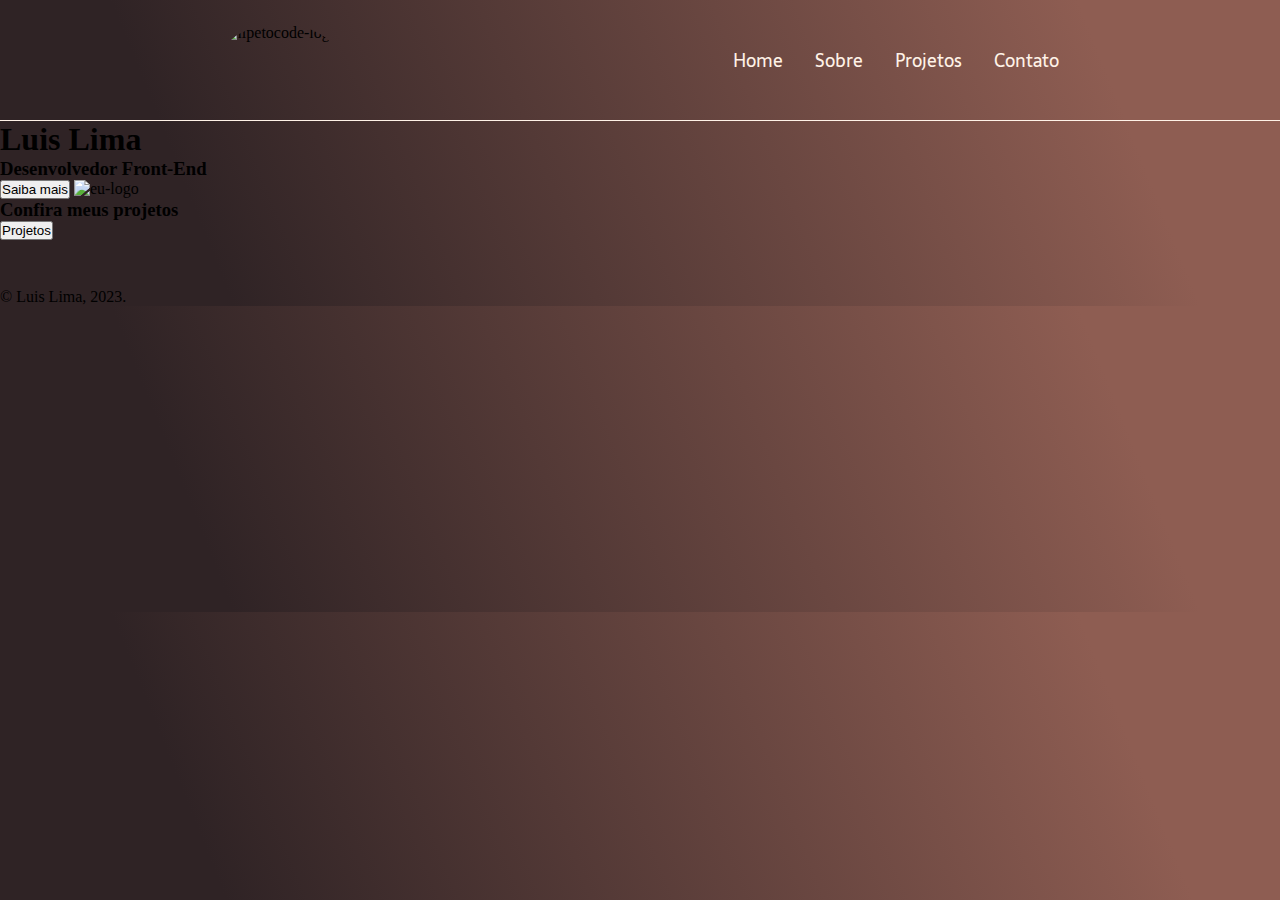
==== index.html @ 8acab184 "Atualização de código" ====
<!DOCTYPE html>
<html lang="pt-br">
  <head>
    <meta charset="UTF-8" />
    <meta http-equiv="X-UA-Compatible" content="IE=edge" />
    <meta name="viewport" content="width=device-width, initial-scale=1.0" />
    <link rel="stylesheet" type="text/css" href="style.css" />
    <title>lipeTo Code - Portfólio</title>
  </head>

  <body>
    <header class="cabecalho">
      <img
        class="cabecalho-imagem"
        src="./img/logo.png"
        alt="lipetocode-logo"
      />
      <nav class="cabecalho-menu">
        <a class="cabecalho-menu-item">Home</a>
        <a class="cabecalho-menu-item">Sobre</a>
        <a class="cabecalho-menu-item">Projetos</a>
        <a class="cabecalho-menu-item">Contato</a>
      </nav>
    </header>
    <main class="conteudo">
      <section class="conteudo-principal">
        <div class="conteudo-principal-escrito">
          <h1 class="conteudo-principal-escrito-titulo">Luis Lima</h1>
          <h3 class="conteudo-principal-escrito-subtitulo">
            Desenvolvedor Front-End
          </h3>
          <button class="conteudo-principal-escrito-botao">Saiba mais</button>
          <img
            class="conteudo-principal-imagem"
            src="./img/eu-logo.svg"
            alt="eu-logo"
          />
        </div>
      </section>
      <section class="conteudo-secundario">
        <h3 class="conteudo-secundario-titulo">Confira meus projetos</h3>
        <button class="conteudo-secundario-botao">Projetos</button>
      </section>
    </main>
    <footer class="rodape">
      <p class="rodape-paragrafo">&copy; Luis Lima, 2023.</p>
    </footer>
  </body>
</html>
---- style.css ----
@import url("https://fonts.googleapis.com/css2?family=Righteous&display=swap");
@import url("https://fonts.googleapis.com/css2?family=Sarala:wght@400;700&display=swap");

* {
  margin: 0;
  padding: 0;
  box-sizing: border-box;
  text-decoration: none;
}

body {
  font-size: 100%;
  background: linear-gradient(68.15deg, #2f2325 16.62%, #8e5d52 85.61%);
}

.cabecalho {
  display: flex;
  flex-direction: row;
  align-items: center;
  justify-content: space-around;
  padding: 24px;
}

.cabecalho-imagem{
    height: 72px;
    border-radius: 100%;
}

.cabecalho-menu{
    display: flex;
    gap: 32px;
}

.cabecalho-menu-item{
    font-family: 'Sarala', sans-serif;
    font-weight: 400;
    color: #FFF2E7;
    font-size: 18px;
}

.conteudo{
    margin-bottom: 48px;
    border-top: 0.4px solid #FFF2E7;
}

.conteudo-principal{
    display: flex;
    flex-direction: row;
    align-items: center;
}

.conteudo-principal-imagem{
    width: 304px;
    height: 293px;

}

/*
font-family: 'Righteous', cursive;
font-family: 'Sarala', sans-serif;
*/
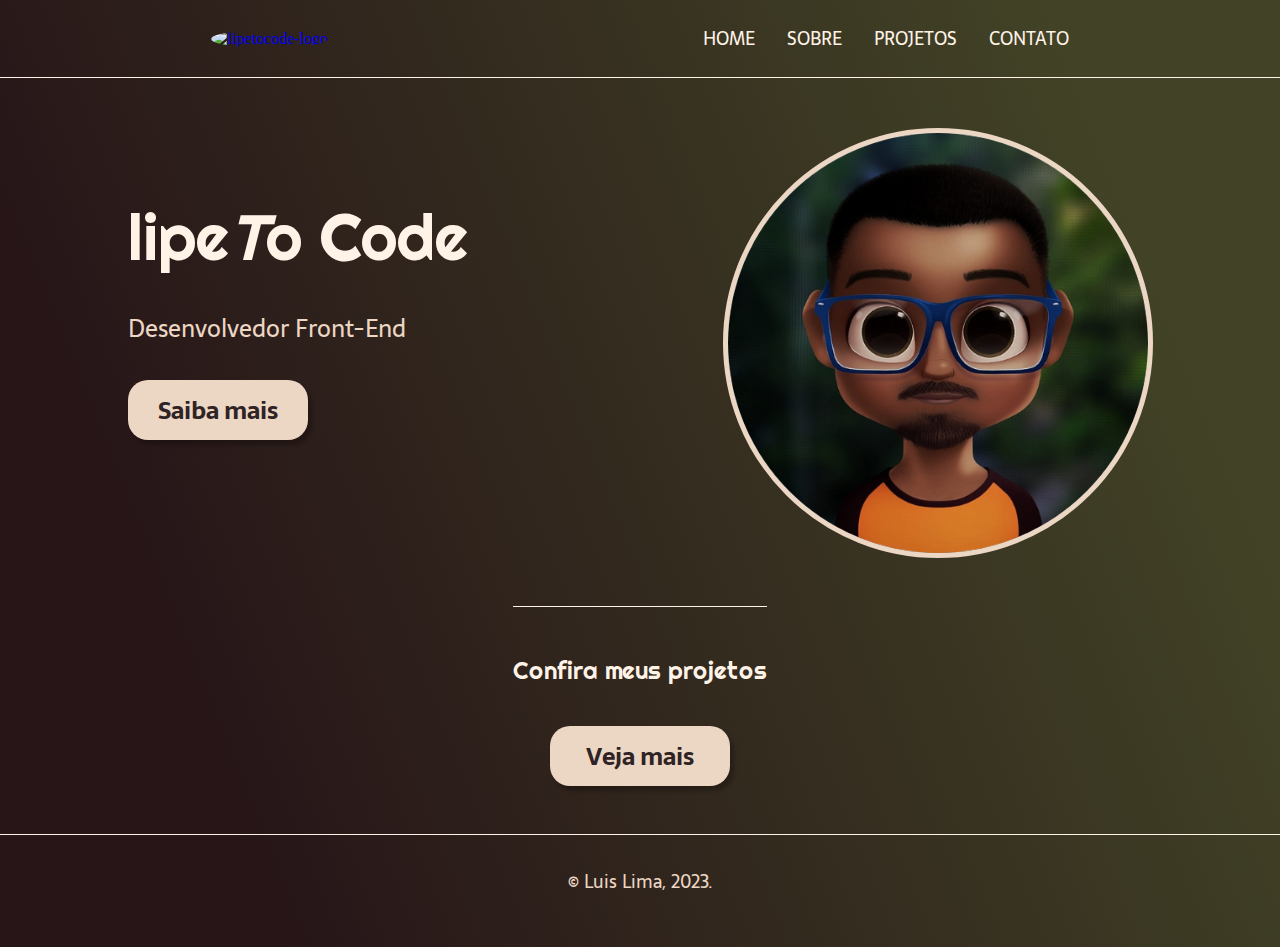
==== commit 914b8d7d: "Insserção de links nos botões da página e estilização no CSS." ====
--- a/index.html
+++ b/index.html
@@ -10,36 +10,37 @@
 
   <body>
     <header class="cabecalho">
-      <img
-        class="cabecalho-imagem"
-        src="./img/logo.png"
-        alt="lipetocode-logo"
-      />
+      <a href="index.html"
+        ><img
+          class="cabecalho-imagem"
+          src="./img/logo.png"
+          alt="lipetocode-logo"
+      /></a>
       <nav class="cabecalho-menu">
-        <a class="cabecalho-menu-item">Home</a>
-        <a class="cabecalho-menu-item">Sobre</a>
-        <a class="cabecalho-menu-item">Projetos</a>
-        <a class="cabecalho-menu-item">Contato</a>
+        <a class="cabecalho-menu-item" href="#">Home</a>
+        <a class="cabecalho-menu-item" href="about.html">Sobre</a>
+        <a class="cabecalho-menu-item" href="projects.html">Projetos</a>
+        <a class="cabecalho-menu-item" href="contato.html">Contato</a>
       </nav>
     </header>
     <main class="conteudo">
       <section class="conteudo-principal">
         <div class="conteudo-principal-escrito">
-          <h1 class="conteudo-principal-escrito-titulo">Luis Lima</h1>
+          <h1 class="conteudo-principal-escrito-titulo">lipe<em>T</em>o <strong>C</strong>ode</h1>
           <h3 class="conteudo-principal-escrito-subtitulo">
             Desenvolvedor Front-End
           </h3>
-          <button class="conteudo-principal-escrito-botao">Saiba mais</button>
-          <img
-            class="conteudo-principal-imagem"
-            src="./img/eu-logo.svg"
-            alt="eu-logo"
-          />
+          <button class="conteudo-principal-escrito-botao"><a href="about.html" class="conteudo-principal-escrito-botao-link">Saiba mais</a></button>
         </div>
+        <img
+          class="conteudo-principal-imagem"
+          src="./img/eu-logo.png"
+          alt="eu-logo"
+        />
       </section>
       <section class="conteudo-secundario">
         <h3 class="conteudo-secundario-titulo">Confira meus projetos</h3>
-        <button class="conteudo-secundario-botao">Projetos</button>
+        <button class="conteudo-secundario-escrito-botao"><a href="projects.html" class="conteudo-principal-escrito-botao-link">Veja mais</a></button>
       </section>
     </main>
     <footer class="rodape">
--- a/style.css
+++ b/style.css
@@ -10,7 +10,7 @@
 
 body {
   font-size: 100%;
-  background: linear-gradient(68.15deg, #2f2325 16.62%, #8e5d52 85.61%);
+  background: linear-gradient(68.15deg, #271518 16.62%, #414226 85.61%);
 }
 
 .cabecalho {
@@ -21,41 +21,214 @@
   padding: 24px;
 }
 
-.cabecalho-imagem{
-    height: 72px;
-    border-radius: 100%;
-}
-
-.cabecalho-menu{
-    display: flex;
-    gap: 32px;
-}
-
-.cabecalho-menu-item{
-    font-family: 'Sarala', sans-serif;
-    font-weight: 400;
-    color: #FFF2E7;
+.cabecalho-imagem {
+  height: 72px;
+  border-radius: 100%;
+}
+
+.cabecalho-menu {
+  display: flex;
+  gap: 32px;
+}
+
+.cabecalho-menu-item {
+  font-family: "Sarala", sans-serif;
+  font-weight: 400;
+  color: #fff2e7;
+  font-size: 18px;
+  text-transform: uppercase;
+}
+
+.conteudo {
+  margin-bottom: 48px;
+  border-top: 0.4px solid #fff2e7;
+}
+
+.conteudo-principal {
+  display: flex;
+  flex-direction: row;
+  align-items: center;
+  justify-content: space-around;
+}
+
+.conteudo-principal-escrito {
+  display: flex;
+  flex-direction: column;
+  gap: 32px;
+}
+
+.conteudo-principal-escrito-titulo {
+  font-family: "Righteous", cursive;
+  font-weight: 400;
+  font-size: 64px;
+  color: #fff2e7;
+}
+
+.conteudo-principal-escrito-subtitulo {
+  font-family: "Sarala", sans-serif;
+  font-weight: 400;
+  font-size: 24px;
+  color: #ecd6c4;
+}
+
+.conteudo-principal-escrito-botao {
+  background-color: #ecd6c4;
+  width: 180px;
+  height: 60px;
+  border: none;
+  box-shadow: 4px 5px 4px rgba(0, 0, 0, 0.25);
+  border-radius: 20px;
+  font-family: "Sarala", sans-serif;
+  font-weight: 800;
+  font-size: 24px;
+  color: #2f2325;
+}
+
+.conteudo-principal-escrito-botao-link{
+  text-align: center;
+  text-decoration: none;
+  color: inherit;
+}
+
+.conteudo-principal-escrito-botao:hover {
+  background-color: rgba(236, 214, 196, 0.53);
+}
+
+.conteudo-principal-imagem {
+  margin-top: 50px;
+  border: 5px solid #ecd6c4;
+  border-radius: 100%;
+  height: 430px;
+}
+
+.conteudo-secundario {
+  display: flex;
+  flex-direction: column;
+  align-items: center;
+  gap: 24px;
+  margin-top: 48px;
+}
+
+.conteudo-secundario-titulo {
+  border-top: 0.4px solid #fff2e7;
+  padding-top: 48px;
+  font-family: "Righteous", cursive;
+  font-weight: 400;
+  font-size: 24px;
+  color: #fff2e7;
+  margin-bottom: 16px;
+}
+
+.conteudo-secundario-paragrafo {
+  font-family: "Sarala", sans-serif;
+  font-weight: 300;
+  font-size: 18px;
+  color: #ecd6c4;
+}
+
+.conteudo-secundario-escrito-botao {
+  background-color: #ecd6c4;
+  width: 180px;
+  height: 60px;
+  border: none;
+  box-shadow: 4px 5px 4px rgba(0, 0, 0, 0.25);
+  border-radius: 20px;
+  font-family: "Sarala", sans-serif;
+  font-weight: 800;
+  font-size: 24px;
+  color: #2f2325;
+}
+
+.conteudo-secundario-escrito-botao:hover {
+  background-color: rgba(236, 214, 196, 0.53);
+}
+
+.rodape {
+  padding: 32px;
+  border-top: 0.4px solid #fff2e7;
+}
+
+.rodape-paragrafo {
+  height: 48px;
+  font-family: "Sarala", sans-serif;
+  text-align: center;
+  color: #ecd6c4;
+  font-size: 18px;
+}
+
+@media screen and (max-width: 900px) {
+  .cabecalho-imagem {
+    display: block;
+    margin: 0 auto;
+  }
+  .cabecalho-menu {
+    display: block;
+    margin: 0 auto;
+  }
+
+  .cabecalho-menu-item{
+    font-size: 13px;
+    margin: 0 7px;
+  }
+
+  .conteudo-principal {
+    display: block;
+    margin: 0 auto;
+  }
+
+  .conteudo-principal-escrito {
+    padding-top: 28px;
+    display: block;
+    margin: 0 auto;
+    text-align: center;
+  }
+
+  .conteudo-principal-escrito-subtitulo{
+    padding: 12px;
+  }
+
+  .conteudo-principal-escrito-botao{
+    width: 120px;
+    height: auto;
     font-size: 18px;
-}
-
-.conteudo{
-    margin-bottom: 48px;
-    border-top: 0.4px solid #FFF2E7;
-}
-
-.conteudo-principal{
-    display: flex;
-    flex-direction: row;
-    align-items: center;
-}
-
-.conteudo-principal-imagem{
-    width: 304px;
-    height: 293px;
-
-}
-
-/*
-font-family: 'Righteous', cursive;
-font-family: 'Sarala', sans-serif;
-*/
+  }
+
+  .conteudo-principal-imagem{
+    width: 70%;
+    height: auto;
+    display: block;
+    margin: 32px auto;
+  }
+
+  .conteudo-secundario-titulo{
+    display: block;
+    margin: 0 auto;
+    text-align: center;
+    padding-bottom: 18px;
+  }
+
+  .conteudo-secundario-paragrafo{
+    display: block;
+    margin: 0 auto;
+    text-align: center;
+    font-size: 12px;
+  }
+
+  .conteudo-secundario-escrito-botao{
+    width: 120px;
+    height: auto;
+    font-size: 18px;
+  }
+
+  .rodape{
+    display: block;
+    margin: 0 auto;
+  }
+
+  .rodape-paragrafo{
+    display: block;
+    margin: 0 auto;
+    text-align: center;
+    font-size: 15px;
+  }
+}